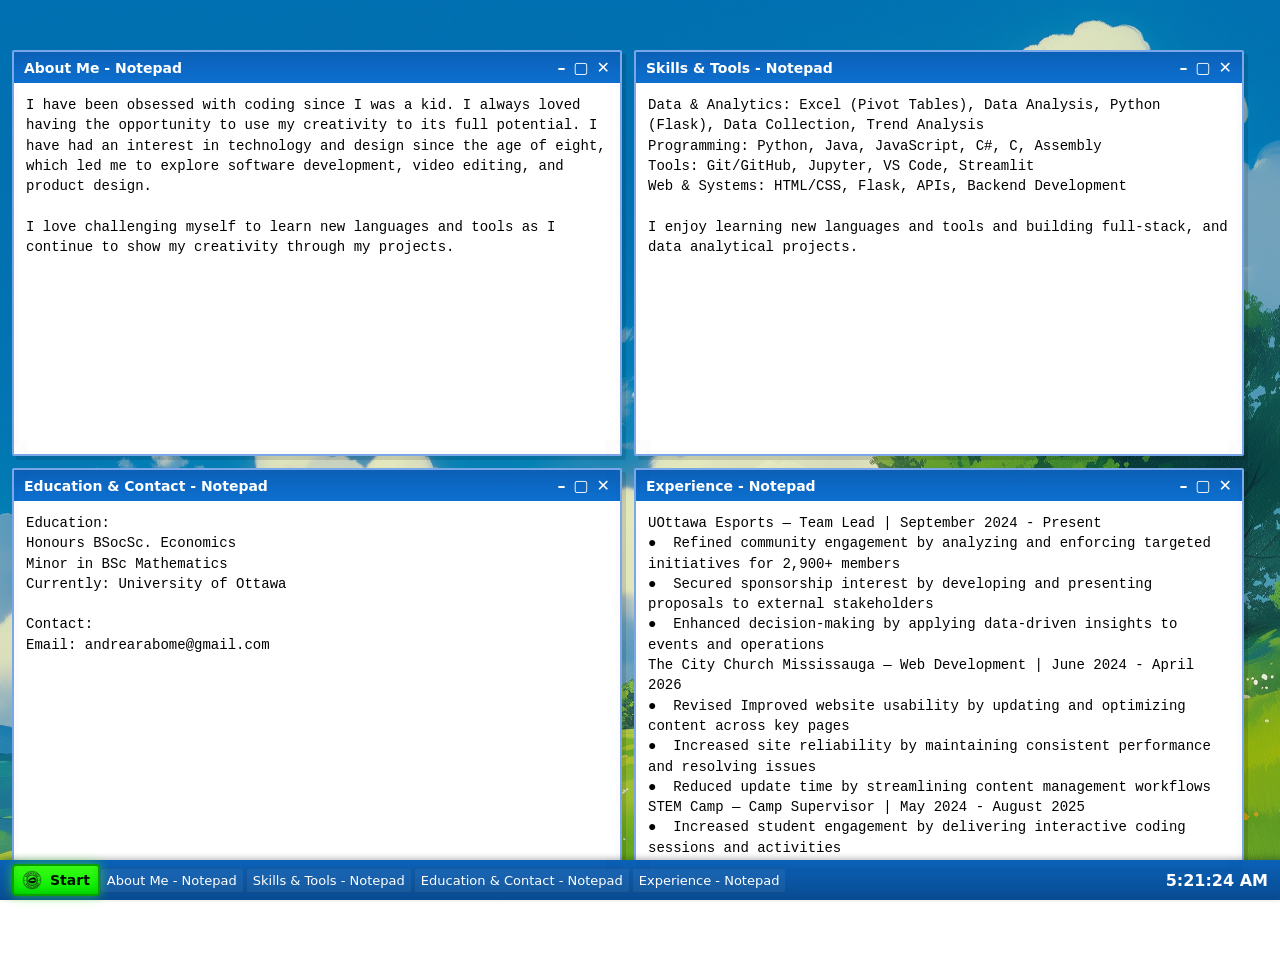
==== mr andre arabome/about.html @ 3e49cfbf "Add files via upload" ====
<!DOCTYPE html>
<html lang="en">
<head>
    <meta charset="UTF-8">
    <meta name="viewport" content="width=device-width, initial-scale=1.0">
    <link rel="stylesheet" href="style.css">
    <link rel="stylesheet" href="https://cdnjs.cloudflare.com/ajax/libs/font-awesome/5.15.4/css/all.min.css">
    <title>About - Andre Arabome</title>
    <link rel="icon" href="favicon.ico"/>
</head>
<body>
    <div class="xp-desktop">
        <div class="notepad-row">
            <section class="notepad" data-note="about">
                <div class="titlebar">
                    <div class="title">About Me - Notepad</div>
                    <div class="controls"><span class="min">–</span><span class="max">▢</span><span class="close">✕</span></div>
                </div>
                <div class="notepad-content">
<pre>I have been obsessed with coding since I was a kid. I always loved having the opportunity to use my creativity to its full potential. I have had an interest in technology and design since the age of eight, which led me to explore software development, video editing, and product design.

I love challenging myself to learn new languages and tools as I continue to show my creativity through my projects.</pre>
                </div>
                <div class="resizer" aria-hidden="true"></div>
            </section>

            <section class="notepad" data-note="skills">
                <div class="titlebar">
                    <div class="title">Skills & Tools - Notepad</div>
                    <div class="controls"><span class="min">–</span><span class="max">▢</span><span class="close">✕</span></div>
                </div>
                <div class="notepad-content">
<pre>Data & Analytics: Excel (Pivot Tables), Data Analysis, Python (Flask), Data Collection, Trend Analysis 
Programming: Python, Java, JavaScript, C#, C, Assembly 
Tools: Git/GitHub, Jupyter, VS Code, Streamlit 
Web & Systems: HTML/CSS, Flask, APIs, Backend Development 

I enjoy learning new languages and tools and building full-stack, and data analytical projects.</pre>
                </div>
                <div class="resizer" aria-hidden="true"></div>
            </section>

            <section class="notepad" data-note="education">
                <div class="titlebar">
                    <div class="title">Education & Contact - Notepad</div>
                    <div class="controls"><span class="min">–</span><span class="max">▢</span><span class="close">✕</span></div>
                </div>
                <div class="notepad-content">
<pre>Education:
Honours BSocSc. Economics
Minor in BSc Mathematics
Currently: University of Ottawa

Contact:
Email: andrearabome@gmail.com</pre>
                </div>
                <div class="resizer" aria-hidden="true"></div>
            </section>

            <section class="notepad" data-note="experience">
                <div class="titlebar">
                    <div class="title">Experience - Notepad</div>
                    <div class="controls"><span class="min">–</span><span class="max">▢</span><span class="close">✕</span></div>
                </div>
                <div class="notepad-content">
<pre>UOttawa Esports — Team Lead | September 2024 - Present
●  Refined community engagement by analyzing and enforcing targeted initiatives for 2,900+ members
●  Secured sponsorship interest by developing and presenting proposals to external stakeholders
●  Enhanced decision-making by applying data-driven insights to events and operations
The City Church Mississauga — Web Development | June 2024 - April 2026
●  Revised Improved website usability by updating and optimizing content across key pages
●  Increased site reliability by maintaining consistent performance and resolving issues
●  Reduced update time by streamlining content management workflows
STEM Camp — Camp Supervisor | May 2024 - August 2025
●  Increased student engagement by delivering interactive coding sessions and activities
●  Strengthened learning outcomes by guiding students through structured problem-solving
●  Reduced technical disruptions by troubleshooting hardware and software issues in real time 
Mcdonald’s — Store Associate | October 2021 – July 2022
●  Managed mobile and online orders, assembling them accurately for takeout and delivery
●  Coordinated with delivery drivers to ensure timely, organized pickups with minimal delays
●  Maintained order accuracy and efficiency in a high-volume, fast-paced environment
</pre>
                </div>
                <div class="resizer" aria-hidden="true"></div>
            </section>
        </div>

        <div id="start-menu" class="start-menu" aria-hidden="true">
            <div class="start-menu-header">Start</div>
            <ul>
                <li><a href="#" id="start-theme-toggle"><span class="icon">🌓</span><span class="label">Dark Mode</span></a></li>
                <li><a href="index.html"><span class="icon">🏠</span>Home</a></li>
                <li><a href="about.html"><span class="icon">ℹ️</span>About Me</a></li>
                <li><a href="projects.html"><span class="icon">🗂️</span>Projects</a></li>
                <li><a href="https://github.com/andrearabome"><span class="icon">🐱</span>GitHub</a></li>
                <li><a href="https://ca.linkedin.com/in/andrearabome"><span class="icon">🔗</span>LinkedIn</a></li>
                <li><a href="https://drive.google.com/file/d/1Fc5jcNn9YB6iBq72nuzon9Sls7e6n9wR/view?usp=drive_link"><span class="icon">📄</span>Resume</a></li>
                <li><a href="mailto:andrearabome@gmail.com"><span class="icon">✉️</span>Contact Me</a></li>
                <li><a href="https://doonottevenn.com"><span class="icon"><img src="viewprofileimage.d2l-removebg-preview copy.png" alt="donoteven logo"></span>donoteven</a></li>
            </ul>
        </div>

        <div id="taskbar">
            <div class="start">
                <button id="start-button"><img src="viewprofileimage.d2l-removebg-preview copy.png" alt="logo"><span class="start-text">Start</span></button>
            </div>
            <div class="taskbar-center"></div>
            <div class="tray" id="taskbar-clock" aria-live="polite"></div>
        </div>
    </div>
    <script src="theme.js"></script>
    <script src="startmenu.js"></script>
    <script src="notepad.js"></script>
    <script src="clock.js"></script>
</body>
</html>
---- mr andre arabome/style.css ----
/*@import url();*/
@import url('https://fonts.googleapis.com/css2?family=Inter:wght@100..900&display=swap');

/* Use a Windows-like system font stack */
*{
    margin: 0;
    padding: 0;
    box-sizing: border-box;
    font-family: Tahoma, "Segoe UI", system-ui, -apple-system, Inter, sans-serif;
}

a{
    text-decoration: none;
    color: #fff;
    transition: all 0.3s ease;
}

a:hover{
    color: #35D7FF !important;
}

body{
    background-color: #171717;
    padding: 20px;
    animation: fadeInAnimation ease 2s;
}

basiks{
    display: flex;
    gap: 20px;
}

basiks .logo{
    height: 64px;
    width: 64px;
    background: #18181B;
    border: 1px solid #27272A;
    border-radius: 48px;
    display: flex;
    align-items: center;
    justify-content: center;
}

basiks .logo i{
    font-size: 26px;
    color: #35D7FF;
}

basiks .links{
    height: 64px;
    display: flex;
    align-items: center;
    justify-content: space-between;
    width: 100%;
    padding: 0 66px;
    background-color: #18181B;
    border: 1px solid #27272A;
    border-radius: 48px;
}

basiks .links a{
    font-size: 20px;
}

basiks .links a.active{
    font-weight: bold;
    color: #35D7FF;
}

.about{
    display: flex;
    align-items: center;
    justify-content: space-between;
    padding: 60px 42px;
    background: #18181B;
    border: 1px solid #27272A;
    margin-top: 20px;
    border-radius: 14px;
}

.about .left h3{
    color: #BDBDBD;
    font-size: 24px;
    font-weight: 400;
}

.about .left .info{
    margin-top: 70px;
    display: flex;
    flex-direction: column;
    gap: 20px;
}

.about .left .info h2{
    font-size: 36px;
    color: #fff;
    font-weight: 500;
}

.about .left .info p{
    font-size: 20px;
    color: #BDBDBD;
}

.about .left .info .buttons{
    display: flex;
    gap: 14px;
}

.about .left .info .buttons button{
    font-size: 16px;
    padding: 6px 10px;
    border-radius: 7px;
    display: flex;
    align-items: center;
    gap: 8px;
    cursor: pointer;
    transition: all 0.3s ease;
}

.about .left .info .buttons button.hire{
    color: #fff;
    background: #35D7FF;
    border: 1px solid #171717;
}

.about .left .info .buttons button.hire:hover{
    background: #4CAF50;
}

.about .left .info .buttons button.email{
    color: #BDBDBD;
    border: 1px solid #27272A;
    background: #171717;
}

.about .left .info .buttons button.email:hover{
    background: #000;
}

.about .right .online,
footer .online{
    display: flex;
    align-items: center;
    justify-content: center;
    gap: 10px;
    width: fit-content;
    white-space: nowrap;
    background: #171717;
    border: 1px solid #27272A;
    padding: 4px 12px;
    border-radius: 14px;
    font-size: 12px;
    color: #89CFF0;
}
.about .right .online i,
footer .online i{
    color: #89CFF0;
    font-size: 9px;
}

.about .right img{
    width: 200px;
    height: 200px;
    border-radius: 50%;
    border: 8px solid #2c2c2c;
    object-fit: cover;
    margin-top: 70px;
}

.works{
    display: flex;
    gap: 20px;
    margin-top: 20px;
}

.works .left{
    flex: 1;
    background: #18181B;
    padding: 60px 40px;
    border-radius: 14px;
    border: 1px solid #27272A;
}

.works .left h3{
    color: #BDBDBD;
    font-weight: 500;
    display: flex;
    align-items: center;
    gap: 10px;
    font-size: 24px;
}

.works .left h3 i{
    font-size: 8px;
}

.works .left .works-list{
    margin-top: 70px;
    display: flex;
    flex-direction: column;
    gap: 36px;
}

.works .left .works-list .item{
    display: flex;
    align-items: center;
    justify-content: space-between;
}

.works .left .works-list .item .work-info h5{
    color: #fff;
    font-size: 24px;
    font-weight: 500;
}

.works .left .works-list .item .work-info p{
    margin-top: 12px;
    color: #BDBDBD;
    font-size: 20px;
}

.works .left .works-list .item > p {
    font-size: 20px;
    color: #BDBDBD;
}

.works .right{
    flex: 1;
    display: grid;
    grid-template-columns: 1fr 1fr;
    grid-template-rows: 40% auto;
    gap: 20px;
}

.works .right .item:first-child{
    grid-column: span 2;
}

.works .right .item{
    display: flex;
    flex-direction: column;
    justify-content: center;
    gap: 30px;
    padding: 20px;
    background: #18181B;
    border: 1px solid #27272A;
    border-radius: 14px;
    cursor: pointer;
    transition: all 0.3s ease;
}

.works .right .item:hover a{
    color: #35D7FF;
}

.works .right .item a{
    font-size: 24px;
    font-weight: 500;
    color: #fff;
}

.works .right .item > p{
    color: #BDBDBD;
    font-size: 17px;
    line-height: 26px;
}

.works .right .item:not(:first-child){
    gap: 14px;
}

.works .right .item:not(:first-child) a{
    font-size: 18px;
}

.works .right .item:not(:first-child) p{
    font-size: 15px;
}

footer{
    margin-top: 20px;
    display: flex;
    align-items: center;
    justify-content: space-between;
    background: #18181B;
    border: 1px solid #27272A;
    border-radius: 14px;
    padding: 45px;
}

footer > a{
    font-size: 24px;
    font-weight: 500;
}

footer .socials{
    display: flex;
    align-items: center;
    gap: 12px;
}

footer .socials a{
    font-size: 20px;
    font-weight: 500;
    color: #BDBDBD;
}

@keyframes fadeInAnimation {
    0% {
        opacity: 0;
    }
    100% {
        opacity: 1;
    }
}

@media screen and (max-width: 1220px) {
    
    .about{
        padding: 60px 30px;
    }

    .works{
        flex-direction: column;
    }

    .works .left,
    .works .right .item,
    footer{
        padding: 40px 30px;
    }

    .works .right{
        grid-template-rows: auto auto;
    }

}

@media screen and (max-width: 992px) {
    basiks .links{
        padding: 0 40px;
    }

    footer > a{
        font-size: 20px;
    }

    footer .socials a{
        font-size: 16px;
    }

}

@media screen and (max-width: 768px) {
    
    basiks .links a{
        font-size: 16px;
    }

    .about{
        flex-direction: column-reverse;
        gap: 20px;
        padding: 30px;
    }

    .about .left .info{
        margin-top: 30px;
    }

    .about .right img{
        margin-top: 20px;
    }



    footer a.online{
        display: none;
    }

}

@media screen and (max-width: 576px) {

    .about .left .info h2{
        font-size: 30px;
    }

    .about .left .info p,
    .works .left .works-list .item .work-info p,
    .works .left .works-list .item > p{
        font-size: 16px;
    }

    .about .left .info .buttons button{
        font-size: 14px;
    }

    .works .left .works-list{
        margin-top: 40px;
    }

    .works .left .works-list .item .work-info h5,
    .works .right .item a{
        font-size: 20px;
    }

    .works .right .item > p,
    .works .right .item:not(:first-child) a{
        font-size: 15px;
    }

    .works .right .item:not(:first-child) p{
        font-size: 13px;
    }

}

/* Windows XP visual theme additions */
body{
    background: linear-gradient(#7db9e8, #9ad0ff);
    color: #000;
}

/* Notepad-style windows (for About page) */
.notepad{
    margin: 18px 0;
    border: 2px solid #7aa7e9;
    background: #fff;
    border-radius: 2px;
    box-shadow: 4px 4px 0 rgba(0,0,0,0.12);
    overflow: hidden;
}

/* layout the three notepad sections across the page */
.notepad-row{
    /* positioned canvas for randomly-placed notepads */
    position: relative;
    width: 100vw;
    height: calc(100vh - 72px);
    margin: 0;
    margin-left: calc(-50vw + 50%);
}
.notepad-row .notepad{
    position: absolute;
    width: calc(33% - 12px);
    min-width: 220px;
}

@media (max-width: 768px){
    /* responsive fallback: stacked flow */
    .notepad-row{ position: static; min-height: auto; }
    .notepad-row .notepad{ position: static; width: 100%; min-width: 0; margin-bottom: 12px; }
}
.notepad .titlebar{
    display: flex;
    justify-content: space-between;
    align-items: center;
    background: linear-gradient(#0b61b8,#0d6fcf);
    color: #fff;
    padding: 6px 10px;
    font-weight: 700;
}
.notepad .titlebar{ cursor: move; user-select: none; }

/* Resize handle (bottom-right corner) */

/* Desktop-style resize handles */
.notepad .resize-handle{
    position: absolute;
    z-index: 12000;
    touch-action: none;
}
.notepad .resize-handle.top,
.notepad .resize-handle.bottom{ left: 10px; right: 10px; height: 8px; }
.notepad .resize-handle.left,
.notepad .resize-handle.right{ top: 10px; bottom: 10px; width: 8px; }
.notepad .resize-handle.top{ top: -4px; cursor: ns-resize; }
.notepad .resize-handle.bottom{ bottom: -4px; cursor: ns-resize; }
.notepad .resize-handle.left{ left: -4px; cursor: ew-resize; }
.notepad .resize-handle.right{ right: -4px; cursor: ew-resize; }
.notepad .resize-handle.corner{
    width: 18px;
    height: 18px;
}
.notepad .resize-handle.nw{ top: -4px; left: -4px; cursor: nwse-resize; }
.notepad .resize-handle.ne{ top: -4px; right: -4px; cursor: nesw-resize; }
.notepad .resize-handle.se{ right: -4px; bottom: -4px; cursor: nwse-resize; }
.notepad .resize-handle.sw{ left: -4px; bottom: -4px; cursor: nesw-resize; }
.notepad .resize-handle::after{
    content: "";
    display: block;
    width: 100%;
    height: 100%;
    background: rgba(0,0,0,0.01);
}

.notepad.minimized .resize-handle{ display: none; }

@media (max-width: 768px){
    .notepad .resize-handle{ display: none; }
}
.notepad .titlebar .title{ font-size: 14px; }
.notepad .titlebar .controls span{ margin-left: 8px; cursor: default; }
.notepad .notepad-content{ padding: 12px; background: #fff; color: #000; }
.notepad .notepad-content pre{ white-space: pre-wrap; font-family: Consolas, "Courier New", monospace; font-size: 14px; line-height: 1.45; }

@media (max-width: 768px){
    .notepad .notepad-content pre{ font-size: 13px; }
}

/* Notepad dark-mode & window behavior */
.notepad.minimized .notepad-content{ display: none; height: 0; padding: 0 12px; }
.notepad .titlebar .controls span{ user-select: none; }

/* Dark-mode adjustments for Notepad windows */
.dark .notepad{
    background: #0b1220;
    border-color: #223244;
    box-shadow: 4px 4px 0 rgba(0,0,0,0.5);
}
.dark .notepad .titlebar{
    background: linear-gradient(#071124,#09203a);
    color: var(--titlebar-text);
}
.dark .notepad .notepad-content{
    background: #071124;
    color: var(--text-color);
}

/* small touch for close (hidden) state */
.notepad.hidden{ display: none !important; }

.xp-desktop{
    margin: 0;
    padding: 0;
    padding-bottom: 72px; /* keep content above the fixed taskbar */
}

/* Make header look like a window title bar */
basiks{
    display: flex;
    gap: 12px;
    align-items: center;
}

basiks .links{
    background: linear-gradient(#0b61b8,#0d6fcf);
    border: 2px solid #032b5b;
    border-radius: 6px;
    padding: 10px 20px;
}

basiks .links a{
    color: #fff;
    font-weight: 600;
}

.about, .works .left, .works .right .item, footer{
    background: #e9f4ff;
    border: 2px solid #7aa7e9;
    box-shadow: 4px 4px 0 rgba(0,0,0,0.12);
    border-radius: 4px;
    color: #000;
}

.about{
    padding: 18px;
}

.about .left .info h2{
    color: #032b5b;
}

.about .left .info p,
.works .left .works-list .item > p,
.works .left .works-list .item .work-info p{
    color: #033a6b;
}

/* Taskbar */
#taskbar{
    position: fixed;
    left: 0;
    right: 0;
    bottom: 0;
    height: 40px;
    background: linear-gradient(#0b61b8,#084b91);
    display: flex;
    align-items: center;
    padding: 0 12px;
    box-shadow: 0 -2px 6px rgba(0,0,0,0.25);
    z-index: 9999;
}

#taskbar .start button{
    background: linear-gradient(#39ff14, #00e600);
    border: 2px solid #0aa000;
    padding: 4px 8px;
    min-width: 72px;
    height: 32px;
    border-radius: 4px;
    font-weight: 700;
    cursor: pointer;
    display: flex;
    align-items: center;
    justify-content: flex-start;
    gap: 8px;
    box-shadow: 0 0 12px rgba(57,255,20,0.55), inset 0 -2px 6px rgba(0,0,0,0.12);
}

#taskbar .start button:hover{
    filter: brightness(1.06);
    box-shadow: 0 0 18px rgba(57,255,20,0.8), inset 0 -2px 6px rgba(0,0,0,0.12);
    transform: translateY(-1px);
}

/* ensure Start text is readable on neon background */
#taskbar .start button .start-text{ color: #001100; }

#taskbar .tray{
    margin-left: auto;
    color: #fff;
    font-weight: 600;
}

#start-button img{ width:20px; height:20px; display:block; }
.start-text{ font-weight:700; color:var(--titlebar-text); font-size:14px; }

/* footer removed — ensure content stays above the taskbar via .xp-desktop padding */

/* Theme variables (light by default) */
:root{
    --bg-grad: url('lightpaper.png');
    --panel-bg: #e9f4ff;
    --panel-border: #7aa7e9;
    --text-color: #000;
    --titlebar-bg: linear-gradient(#0b61b8,#0d6fcf);
    --taskbar-bg: linear-gradient(#0b61b8,#084b91);
    --titlebar-text: #fff;
    --link-color: #0d6fcf;
}

/* Dark theme overrides */
.dark{
    --bg-grad: url('vanitas.png');
    --panel-bg: #0f1724;
    --panel-border: #1f2937;
    --text-color: #e5e7eb;
    --titlebar-bg: linear-gradient(#0b1220,#07101a);
    --taskbar-bg: linear-gradient(#081221,#04060a);
    --titlebar-text: #dbeafe;
    --link-color: #35D7FF;
}

/* Apply variables where possible to support dark mode */
body{ background: var(--bg-grad); color: var(--text-color); }
body{
    background-repeat: no-repeat;
    background-position: center center;
    background-size: cover;
    background-attachment: fixed;
}
basiks .links{ background: var(--titlebar-bg); }
basiks .links a{ color: var(--titlebar-text); }
.about, .works .left, .works .right .item, footer{ background: var(--panel-bg); border: 2px solid var(--panel-border); color: var(--text-color); }
#taskbar{ background: var(--taskbar-bg); }
#taskbar .tray{ color: var(--titlebar-text); }

/* Taskbar center buttons for notepads */
.taskbar-center{ display:flex; gap:2px; align-items:center; padding-left:0; flex:1 1 auto; min-width:0; overflow:hidden; }
.taskbar-center .taskbar-notepad-btn{
    background: rgba(255,255,255,0.06);
    border: 1px solid rgba(0,0,0,0.12);
    color: var(--titlebar-text);
    padding: 4px 6px;
    border-radius: 3px;
    font-size: 13px;
    cursor: pointer;
    white-space: nowrap;
    flex: 0 0 auto;
}
.taskbar-center .taskbar-notepad-btn.closed{
    opacity: 0.5;
    filter: grayscale(40%);
}
.taskbar-center .taskbar-notepad-btn:focus{ outline: 2px solid rgba(255,255,255,0.12); }

.theme-btn{ background: transparent; border: none; color: var(--titlebar-text); font-size: 18px; cursor: pointer; padding: 6px 8px; }
.theme-btn:focus{ outline: 2px solid rgba(255,255,255,0.2); }

/* Start menu panel */
.start-menu{
    position: fixed;
    left: 12px;
    bottom: 48px; /* sit above taskbar */
    width: 240px;
    background: var(--panel-bg);
    border: 2px solid var(--panel-border);
    box-shadow: 6px 6px 0 rgba(0,0,0,0.14);
    border-radius: 4px;
    padding: 8px;
    display: none;
    z-index: 40000;
}
.start-menu.open{ display: block; }
.start-menu-open .notepad,
.start-menu-open .taskbar-center .taskbar-notepad-btn,
.start-menu-open .xp-desktop > *:not(.start-menu):not(#taskbar){
    pointer-events: none;
}
.start-menu .start-menu-header{
    font-weight: 700;
    color: var(--titlebar-text);
    background: var(--titlebar-bg);
    padding: 6px 8px;
    border-radius: 2px;
    margin-bottom: 8px;
}
.start-menu ul{ list-style: none; }
.start-menu li{ margin: 6px 0; }
.start-menu a{
    display: flex;
    gap: 8px;
    align-items: center;
    color: var(--text-color);
    padding: 6px 8px;
    border-radius: 3px;
}
.start-menu a:hover{ background: rgba(0,0,0,0.06); color: var(--link-color); }
.start-menu .icon{ width: 20px; text-align: center; }
.start-menu .icon img{
    width: 16px;
    height: 16px;
    display: block;
    margin: 0 auto;
}

.dark body,
.dark .about,
.dark .works .left,
.dark .works .right .item,
.dark footer,
.dark .start-menu,
.dark .start-menu a,
.dark .works .left h3,
.dark .works .left .works-list .item .work-info h5,
.dark .works .left .works-list .item .work-info p,
.dark .works .left .works-list .item > p,
.dark .works .right .item a,
.dark .works .right .item > p,
.dark .about .left h2,
.dark .about .left p,
.dark .about .right .online,
.dark footer .online,
.dark .tray{
    color: #fff;
}

.dark .start-menu a:hover{
    color: #fff;
}
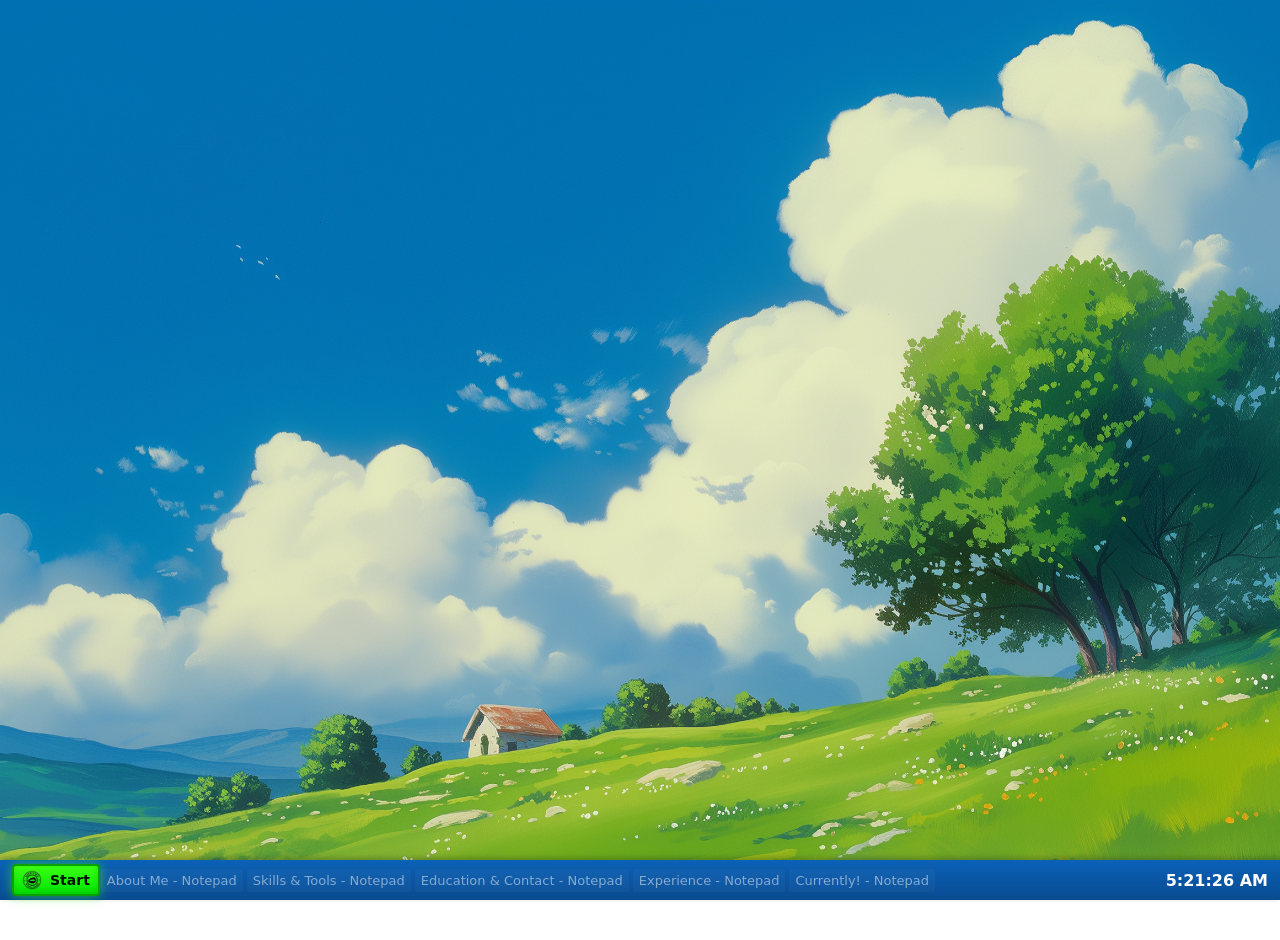
==== commit a28014cc: "Add files via upload" ====
--- a/mr andre arabome/about.html
+++ b/mr andre arabome/about.html
@@ -11,7 +11,7 @@
 <body>
     <div class="xp-desktop">
         <div class="notepad-row">
-            <section class="notepad" data-note="about">
+            <section class="notepad hidden" data-note="about">
                 <div class="titlebar">
                     <div class="title">About Me - Notepad</div>
                     <div class="controls"><span class="min">–</span><span class="max">▢</span><span class="close">✕</span></div>
@@ -19,20 +19,25 @@
                 <div class="notepad-content">
 <pre>I have been obsessed with coding since I was a kid. I always loved having the opportunity to use my creativity to its full potential. I have had an interest in technology and design since the age of eight, which led me to explore software development, video editing, and product design.
 
-I love challenging myself to learn new languages and tools as I continue to show my creativity through my projects.</pre>
+I love challenging myself to learn new languages and tools as I continue to show my creativity through my projects.
+
+Feedback is always welcome as I am looking to improve my overall skills as a developer and analyst!</pre>
                 </div>
                 <div class="resizer" aria-hidden="true"></div>
             </section>
 
-            <section class="notepad" data-note="skills">
+            <section class="notepad hidden" data-note="skills">
                 <div class="titlebar">
                     <div class="title">Skills & Tools - Notepad</div>
                     <div class="controls"><span class="min">–</span><span class="max">▢</span><span class="close">✕</span></div>
                 </div>
                 <div class="notepad-content">
 <pre>Data & Analytics: Excel (Pivot Tables), Data Analysis, Python (Flask), Data Collection, Trend Analysis 
+
 Programming: Python, Java, JavaScript, C#, C, Assembly 
+
 Tools: Git/GitHub, Jupyter, VS Code, Streamlit 
+
 Web & Systems: HTML/CSS, Flask, APIs, Backend Development 
 
 I enjoy learning new languages and tools and building full-stack, and data analytical projects.</pre>
@@ -40,7 +45,7 @@
                 <div class="resizer" aria-hidden="true"></div>
             </section>
 
-            <section class="notepad" data-note="education">
+            <section class="notepad hidden" data-note="education">
                 <div class="titlebar">
                     <div class="title">Education & Contact - Notepad</div>
                     <div class="controls"><span class="min">–</span><span class="max">▢</span><span class="close">✕</span></div>
@@ -51,13 +56,15 @@
 Minor in BSc Mathematics
 Currently: University of Ottawa
 
-Contact:
-Email: andrearabome@gmail.com</pre>
+Contact: Feel free to reach out to me for anything!
+Email: andrearabome@gmail.com
+Instagram: andrearabome
+</pre>
                 </div>
                 <div class="resizer" aria-hidden="true"></div>
             </section>
 
-            <section class="notepad" data-note="experience">
+            <section class="notepad hidden" data-note="experience">
                 <div class="titlebar">
                     <div class="title">Experience - Notepad</div>
                     <div class="controls"><span class="min">–</span><span class="max">▢</span><span class="close">✕</span></div>
@@ -67,15 +74,18 @@
 ●  Refined community engagement by analyzing and enforcing targeted initiatives for 2,900+ members
 ●  Secured sponsorship interest by developing and presenting proposals to external stakeholders
 ●  Enhanced decision-making by applying data-driven insights to events and operations
+
 The City Church Mississauga — Web Development | June 2024 - April 2026
 ●  Revised Improved website usability by updating and optimizing content across key pages
 ●  Increased site reliability by maintaining consistent performance and resolving issues
 ●  Reduced update time by streamlining content management workflows
+
 STEM Camp — Camp Supervisor | May 2024 - August 2025
 ●  Increased student engagement by delivering interactive coding sessions and activities
 ●  Strengthened learning outcomes by guiding students through structured problem-solving
 ●  Reduced technical disruptions by troubleshooting hardware and software issues in real time 
-Mcdonald’s — Store Associate | October 2021 – July 2022
+
+Mcdonald’s — Store Associate | October 2021 – May 2023
 ●  Managed mobile and online orders, assembling them accurately for takeout and delivery
 ●  Coordinated with delivery drivers to ensure timely, organized pickups with minimal delays
 ●  Maintained order accuracy and efficiency in a high-volume, fast-paced environment
@@ -83,20 +93,47 @@
                 </div>
                 <div class="resizer" aria-hidden="true"></div>
             </section>
+
+            <!-- Manual-only section: stays hidden until you click its tab -->
+            <section class="notepad hidden" data-note="manual-section">
+                <div class="titlebar">
+                    <div class="title">Currently! - Notepad</div>
+                    <div class="controls"><span class="min">–</span><span class="max">▢</span><span class="close">✕</span></div>
+                </div>
+                <div class="notepad-content">
+<pre>Currently looking for an internship opportunity, I pray I get one this summer!
+
+Also have many ideas for the next project, I am so locked into coding again now with a better mindset
+
+Gaming wise, pokemon b2w2 is frying me, if not for boldore and lucario i would literally be on the 3rd gym after 25 hrs
+
+Anime wise, steins gate, classroom of the elite 4 and any romance anime have my nights locked
+
+Also itching for kh4 to come out and im hearing winter.....2027.
+
+By the end of the year I would like to look back and be like yeah, I definitely stepped up
+
+I also want to lowkey get into the unreal build tool, always wanted to make a game but in 2020 trying to work with ue was like seeing magic
+
+</pre>
+                </div>
+                <div class="resizer" aria-hidden="true"></div>
+            </section>
         </div>
+
 
         <div id="start-menu" class="start-menu" aria-hidden="true">
             <div class="start-menu-header">Start</div>
             <ul>
-                <li><a href="#" id="start-theme-toggle"><span class="icon">🌓</span><span class="label">Dark Mode</span></a></li>
-                <li><a href="index.html"><span class="icon">🏠</span>Home</a></li>
-                <li><a href="about.html"><span class="icon">ℹ️</span>About Me</a></li>
-                <li><a href="projects.html"><span class="icon">🗂️</span>Projects</a></li>
-                <li><a href="https://github.com/andrearabome"><span class="icon">🐱</span>GitHub</a></li>
-                <li><a href="https://ca.linkedin.com/in/andrearabome"><span class="icon">🔗</span>LinkedIn</a></li>
-                <li><a href="https://drive.google.com/file/d/1Fc5jcNn9YB6iBq72nuzon9Sls7e6n9wR/view?usp=drive_link"><span class="icon">📄</span>Resume</a></li>
-                <li><a href="mailto:andrearabome@gmail.com"><span class="icon">✉️</span>Contact Me</a></li>
-                <li><a href="https://doonottevenn.com"><span class="icon"><img src="viewprofileimage.d2l-removebg-preview copy.png" alt="donoteven logo"></span>donoteven</a></li>
+                <li><a href="#" id="start-theme-toggle"><span class="icon">☀️</span><span class="label">Dark Mode</span></a></li>
+            <li><a href="index.html"><span class="icon">🏠</span>Home</a></li>
+            <li><a href="about.html"><span class="icon">🐺</span>About Me</a></li>
+            <li><a href="projects.html"><span class="icon">🗂️</span>Projects</a></li>
+            <li><a href="https://github.com/andrearabome"><span class="icon">🐱</span>GitHub</a></li>
+            <li><a href="https://ca.linkedin.com/in/andrearabome"><span class="icon">🔗</span>LinkedIn</a></li>
+            <li><a href="https://drive.google.com/file/d/1Fc5jcNn9YB6iBq72nuzon9Sls7e6n9wR/view?usp=drive_link"><span class="icon">📄</span>Resume</a></li>
+            <li><a href="mailto:andrearabome@gmail.com"><span class="icon">✉️</span>Contact Me</a></li>
+            <li><a href="https://doonottevenn.com"><span class="icon"><img src="viewprofileimage.d2l-removebg-preview copy.png" alt="donoteven logo"></span>donoteven</a></li>
             </ul>
         </div>
 
@@ -111,6 +148,9 @@
     <script src="theme.js"></script>
     <script src="startmenu.js"></script>
     <script src="notepad.js"></script>
+    <script src="router.js"></script>
+    <script src="tabreminder.js"></script>
     <script src="clock.js"></script>
 </body>
-</html>+</html>
+
--- a/mr andre arabome/style.css
+++ b/mr andre arabome/style.css
@@ -7,7 +7,9 @@
     padding: 0;
     box-sizing: border-box;
     font-family: Tahoma, "Segoe UI", system-ui, -apple-system, Inter, sans-serif;
-}
+    transition: background-color 260ms cubic-bezier(.22,.9,.3,1), color 260ms cubic-bezier(.22,.9,.3,1), border-color 260ms cubic-bezier(.22,.9,.3,1), box-shadow 260ms cubic-bezier(.22,.9,.3,1);
+}
+
 
 a{
     text-decoration: none;
@@ -313,6 +315,39 @@
     100% {
         opacity: 1;
     }
+}
+
+@keyframes flashingBlink {
+    0%, 100% {
+        opacity: 1;
+    }
+    50% {
+        opacity: 0.3;
+    }
+}
+
+/* Tab reminder notification */
+#tab-reminder {
+    position: fixed;
+    top: 0;
+    left: 0;
+    right: 0;
+    background: #ff6b6b;
+    color: #fff;
+    text-align: center;
+    padding: 12px 20px;
+    font-size: 14px;
+    font-weight: 600;
+    z-index: 100000;
+    letter-spacing: 0.5px;
+}
+
+#tab-reminder.flashing {
+    animation: flashingBlink 5s infinite;
+}
+
+#tab-reminder.hidden {
+    display: none;
 }
 
 @media screen and (max-width: 1220px) {
@@ -528,7 +563,7 @@
     color: var(--text-color);
 }
 
-/* small touch for close (hidden) state */
+/* small touch for closed state */
 .notepad.hidden{ display: none !important; }
 
 .xp-desktop{
@@ -668,7 +703,8 @@
 #taskbar .tray{ color: var(--titlebar-text); }
 
 /* Taskbar center buttons for notepads */
-.taskbar-center{ display:flex; gap:2px; align-items:center; padding-left:0; flex:1 1 auto; min-width:0; overflow:hidden; }
+.taskbar-center{ display:flex; gap:2px; align-items:center; padding-left:0; flex:1 1 auto; min-width:0; overflow-x:auto; overflow-y:hidden; scrollbar-width:none; }
+.taskbar-center::-webkit-scrollbar{ display:none; }
 .taskbar-center .taskbar-notepad-btn{
     background: rgba(255,255,255,0.06);
     border: 1px solid rgba(0,0,0,0.12);
@@ -688,6 +724,30 @@
 
 .theme-btn{ background: transparent; border: none; color: var(--titlebar-text); font-size: 18px; cursor: pointer; padding: 6px 8px; }
 .theme-btn:focus{ outline: 2px solid rgba(255,255,255,0.2); }
+
+/* Manual-only tab section (About page) */
+/* Manual-only tab section (About page) */
+.manual-tab-strip{
+    position: absolute;
+    left: 12px;
+    top: 10px;
+    z-index: 20001;
+    display: flex;
+    gap: 6px;
+}
+.manual-tab{
+    background: rgba(0,0,0,0.15);
+    border: 1px solid rgba(0,0,0,0.25);
+    color: #fff;
+    padding: 6px 10px;
+    border-radius: 4px;
+    cursor: pointer;
+    font-weight: 700;
+}
+.dark .manual-tab{
+    background: rgba(255,255,255,0.08);
+    border-color: rgba(255,255,255,0.15);
+}
 
 /* Start menu panel */
 .start-menu{
@@ -728,13 +788,14 @@
     border-radius: 3px;
 }
 .start-menu a:hover{ background: rgba(0,0,0,0.06); color: var(--link-color); }
-.start-menu .icon{ width: 20px; text-align: center; }
+.start-menu .icon{ width: 20px; text-align: center; font-family: "Apple Color Emoji","Segoe UI Emoji","Segoe UI Symbol","Noto Color Emoji",sans-serif; line-height: 1; }
 .start-menu .icon img{
     width: 16px;
     height: 16px;
     display: block;
     margin: 0 auto;
 }
+
 
 .dark body,
 .dark .about,
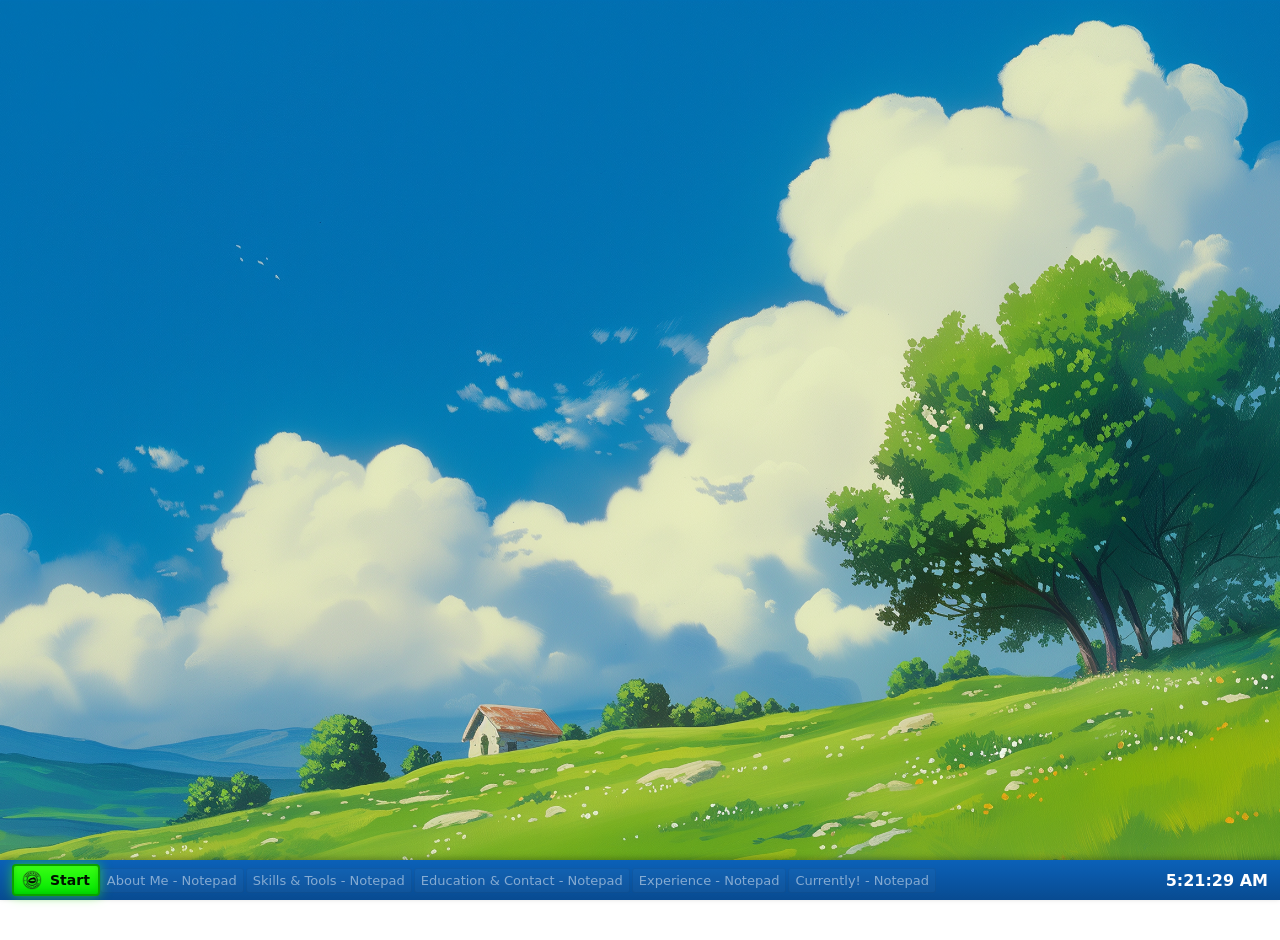
==== commit 4f391ef2: "Add files via upload" ====
--- a/mr andre arabome/about.html
+++ b/mr andre arabome/about.html
@@ -126,9 +126,9 @@
             <div class="start-menu-header">Start</div>
             <ul>
                 <li><a href="#" id="start-theme-toggle"><span class="icon">☀️</span><span class="label">Dark Mode</span></a></li>
-            <li><a href="index.html"><span class="icon">🏠</span>Home</a></li>
-            <li><a href="about.html"><span class="icon">🐺</span>About Me</a></li>
-            <li><a href="projects.html"><span class="icon">🗂️</span>Projects</a></li>
+            <li><a href="#home"><span class="icon">🏠</span>Home</a></li>
+            <li><a href="#about"><span class="icon">🐺</span>About Me</a></li>
+            <li><a href="#projects"><span class="icon">🗂️</span>Projects</a></li>
             <li><a href="https://github.com/andrearabome"><span class="icon">🐱</span>GitHub</a></li>
             <li><a href="https://ca.linkedin.com/in/andrearabome"><span class="icon">🔗</span>LinkedIn</a></li>
             <li><a href="https://drive.google.com/file/d/1Fc5jcNn9YB6iBq72nuzon9Sls7e6n9wR/view?usp=drive_link"><span class="icon">📄</span>Resume</a></li>
--- a/mr andre arabome/style.css
+++ b/mr andre arabome/style.css
@@ -8,6 +8,13 @@
     box-sizing: border-box;
     font-family: Tahoma, "Segoe UI", system-ui, -apple-system, Inter, sans-serif;
     transition: background-color 260ms cubic-bezier(.22,.9,.3,1), color 260ms cubic-bezier(.22,.9,.3,1), border-color 260ms cubic-bezier(.22,.9,.3,1), box-shadow 260ms cubic-bezier(.22,.9,.3,1);
+}
+
+/* When swapping page content we briefly disable color transitions to avoid
+   flashes between theme states while the DOM updates. Applied/removed by router.js */
+html.disable-transitions,
+html.disable-transitions *{
+    transition: none !important;
 }
 
 
